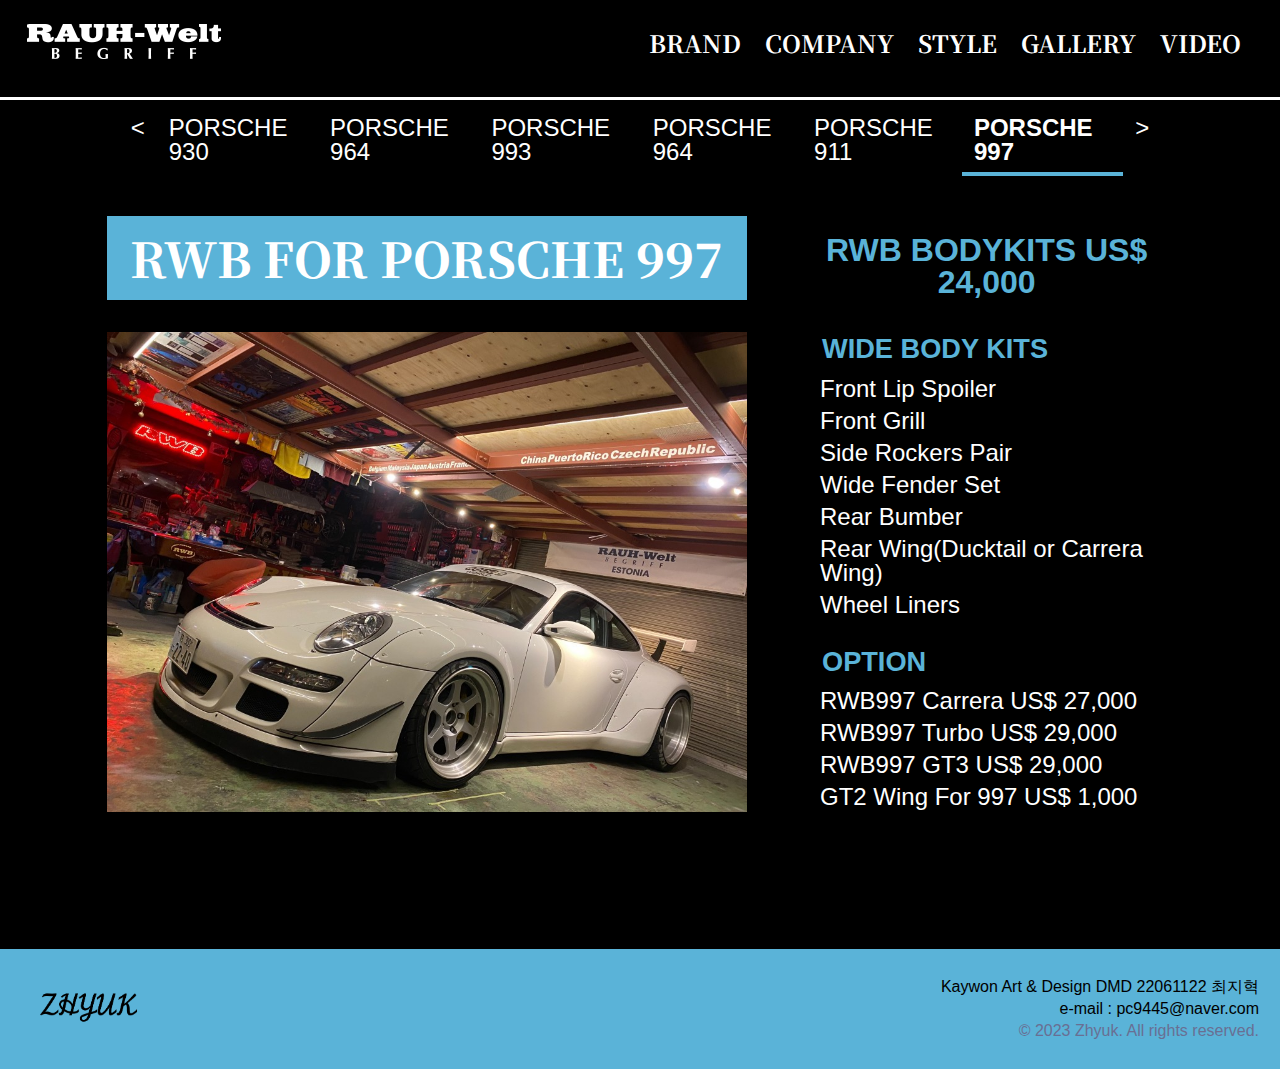
==== style_6.html @ 53509f12 "Add files via upload" ====
<!DOCTYPE html>
<html lang="en">

<head>
    <meta charset="UTF-8">
    <meta http-equiv="X-UA-Compatible" content="IE=edge">
    <meta name="viewport" content="width=device-width, initial-scale=1.0">
    <title>Rauh-Welt Begriff</title>
    <link rel="preconnect" href="https://fonts.googleapis.com">
    <link rel="preconnect" href="https://fonts.gstatic.com" crossorigin>
    <link href="https://fonts.googleapis.com/css2?family=Noto+Serif+KR:wght@200;300;400;500;600;700;900&display=swap"
        rel="stylesheet">
    <link rel="stylesheet" href="./css/reset.css">
    <link rel="stylesheet" href="./css/style_sub.css">
    <link rel="stylesheet" href="./css/total.css">
</head>

<body>
    <header>
        <nav class="site_nav">
            <div class="site_nav_logo">
                <a href="index.html"><img src="./img/logo.png" alt="로고이미지"></a>
            </div>
            <ul class="site_nav_menu Serif">
                <li><a href="brand.html">BRAND</a></li>
                <li><a href="company.html">COMPANY</a></li>
                <li><a href="style.html">STYLE</a></li>
                <li><a href="gallery.html">GALLERY</a></li>
                <li><a href="video.html">VIDEO</a></li>
            </ul>
        </nav>
    </header>
    <div class="clear"></div>
    <div class="content">
        <aside>
            <nav class="style_nav">
                <ul class="style_nav_menu">
                    <li><a href="style.html">&lt;</a></li>
                    <li><a href="style_1.html">PORSCHE 930</a></li>
                    <li><a href="style_2.html">PORSCHE 964</a></li>
                    <li><a href="style_3.html">PORSCHE 993</a></li>
                    <li><a href="style_4.html">PORSCHE 964</a></li>
                    <li><a href="style_5.html">PORSCHE 911</a></li>
                    <li class="select"><a href="style_6.html">PORSCHE 997</a></li>
                    <li><a href="style_2.html">&gt;</a></li>
                </ul>
            </nav>
        </aside>
        <section>
            <div class="img">
                <div class="text Serif">
                    <h1>RWB FOR PORSCHE 997</h1>
                </div>
                <img src="./img/997_1.png" alt="이미지01">
            </div>
            <div class="introduce">
                <h1>RWB BODYKITS US$ 24,000</h1>

                <ul>
                    <h1>WIDE BODY KITS</h1>
                    <li>Front Lip Spoiler</li>
                    <li>Front Grill</li>
                    <li>Side Rockers Pair</li>
                    <li>Wide Fender Set</li>
                    <li>Rear Bumber</li>
                    <li>Rear Wing(Ducktail or Carrera Wing)</li>
                    <li>Wheel Liners</li>
                </ul>
                <ul>
                        <h1>OPTION</h1>
                        <li>RWB997 Carrera US$ 27,000</li>
                        <li>RWB997 Turbo US$ 29,000</li>
                        <li>RWB997 GT3 US$ 29,000</li>
                        <li>GT2 Wing For 997 US$ 1,000</li>
                    </ul>
            </div>
        </section>
        <aside>
        </aside>
        <div class="clear"></div>
    </div>
    <footer>
        <div class="footer_logo">
            <img src="./img/zhyuk.png" alt="로고이미지">
        </div>
        <div class="clear"></div>
        <ul class="footer_text">
            <li>Kaywon Art & Design DMD 22061122 최지혁</li>
            <li>e-mail : pc9445@naver.com</li>
            <li id="copyright">&copy; 2023 Zhyuk. All rights reserved.</li>
        </ul>
    </footer>
</body>

</html>
---- css/style_sub.css ----
aside{
    width: 100%;
    color: #fff;
    /* border: solid 1px red; */
}
.style_nav {
    display: flex;
    justify-content: center;
    align-items: center;
    padding: 8px 12px;
}
.style_nav_menu {
    display: flex;
    font-size: 1.5rem;
    color: #fff;
    /* border: solid 1px blue; */
}
.style_nav_menu li {
    padding: 8px 12px;
}
.select{
    font-weight:800;
    border-bottom:#5AB3D8 4px solid;

}
a:hover{
    color: #5AB3D8;
}
section {
    width: 100%;
    margin-top: 3%;
    /* border: solid 1px red; */
}

section .text {
    width: 100%;
    float: left;
    padding: 8px 12px;
    display: flex;
    align-items: center;
    justify-content: center;
    background-color: #5AB3D8;
    /* border: solid 1px blue; */
}

section .text h1 {
    font-size: 3rem;
    font-weight: 800;
    padding: 10px;
}

section .img {
    width: 60%;
    float: left;
    /* border: solid 1px greenyellow; */
}

section .img img {
    width: 100%;
    margin-top: 5%;
}

section .introduce {
    width: 35%;
    float: right;
    padding: 8px 12px;
    /* border: solid 1px green; */
}

section .introduce h1 {
    width: 100%;
    font-size: 2rem;
    padding: 10px;
    text-align: center;
    font-weight: 900;
    color: #5AB3D8;
}
section .introduce ul h1{
    width: 100%;
    margin-top: 5%;
    font-size: 1.7rem;
    text-align: left;
}
section .introduce li {
    width: 100%;
    padding: 4px 8px;
    font-size: 1.5rem;
    font-weight: 300;
    /* border: solid 1px red; */
}
@media only screen and (max-width:1194px){
    section .text h1 {
        font-size: 2rem;
    }
    section .introduce {
        width: 40%;
    }
    section .introduce h1 {
        font-size: 1.5rem;
    }
    section .introduce ul h1 {
        font-size: 1.3rem;
    }
    section .introduce li {
        font-size: 1rem;
    }
}
@media only screen and (min-width:625px) and (max-width:768px){
    section .text{
        width: 100%;
    }
    section .img {
        width: 100%;
    }
    section .introduce {
        width: 100%;
        text-align: center;
    }
    section .introduce ul h1 {
        font-size: 1rem;
        text-align: center;
    }
}
---- css/total.css ----
.Serif {
    font-family: "Noto Serif KR", serif;
}
.clear {
    clear: both;
}

* {
    box-sizing: border-box;
}
a {
    color: #fff;
}
body {
    background-color: #000;
    color: #fff;
    font-family:"Noto Sans KR",sans-serif;
    font-weight:500;
}

header {
    width: 100%;
    float: left;
    padding: 15px;
    height: 100px;
    background-color: #000;
    font-weight: 700;
    border-bottom: solid 3px #fff;
    /* border: solid 1px red; */
}

.site_nav {
    display: flex;
    justify-content: space-between;
    align-items: center;
    padding: 8px 12px;
}

.site_nav_logo img {
    width: 100%;
}

.site_nav_logo a:hover {
    content: url(../img/logo_hover.png);
    filter: drop-shadow(0 0 5px #5AB3D8);
}

.site_nav_menu {
    display: flex;
    font-size: 24px;
    /* border: solid 1px blue; */
}

.site_nav_menu li {
    padding: 8px 12px;
    /* border: solid 1px green; */
}

.site_nav_menu a {
    color: #fff;
}

.site_nav_menu a:hover {
    color: #5AB3DB;
    cursor: pointer;
    background-size: 100% 100%;
    filter: drop-shadow(0 0 5px #5AB3D8);
}

.content {
    width: 83.33%;
    margin: 0 auto;
    /* border: solid 1px green; */
}



footer {
    width: 100%;
    padding: 15px;
    float: left;
    height: 120px;
    background-color: #5AB3D8;
    display: flex;
    align-items: center;
    justify-content: space-between;
    margin-top: 10%;
    color: #000;
}

.footer_logo {
    padding: 8px 12px;
}

.footer_logo img {
    width: 15%;
    /* border: solid 1px red; */
}

.footer_text {
    width: 60%;
    float: right;
    /* border: solid 1px blue; */
}

.footer_text li {
    text-align: right;
    padding: 3px 6px;
    font-size: 1rem;
}

.footer_text li#copyright {
    color: #696F93;
}

/* Table Ver. */
@media only screen and (max-width:1194px) {
    .footer_logo img {
        width: 30%;
    }

    .footer_text {
        width: 170%;
    }
}

/* Phone Ver. */
@media only screen and (min-width:625px) and (max-width:768px) {
    header {
        height: 150px;
    }

    .site_nav {
        flex-direction: column;
    }

    .site_nav_menu {
        margin-top: 5%;
    }
}

/* Phone min Ver. */
@media only screen and (max-width:624px) {
    header {
        height: 150px;
    }

    .site_nav {
        flex-direction: column;
    }

    .site_nav_menu {
        margin-top: 5%;
        font-size: 1rem;
    }
}
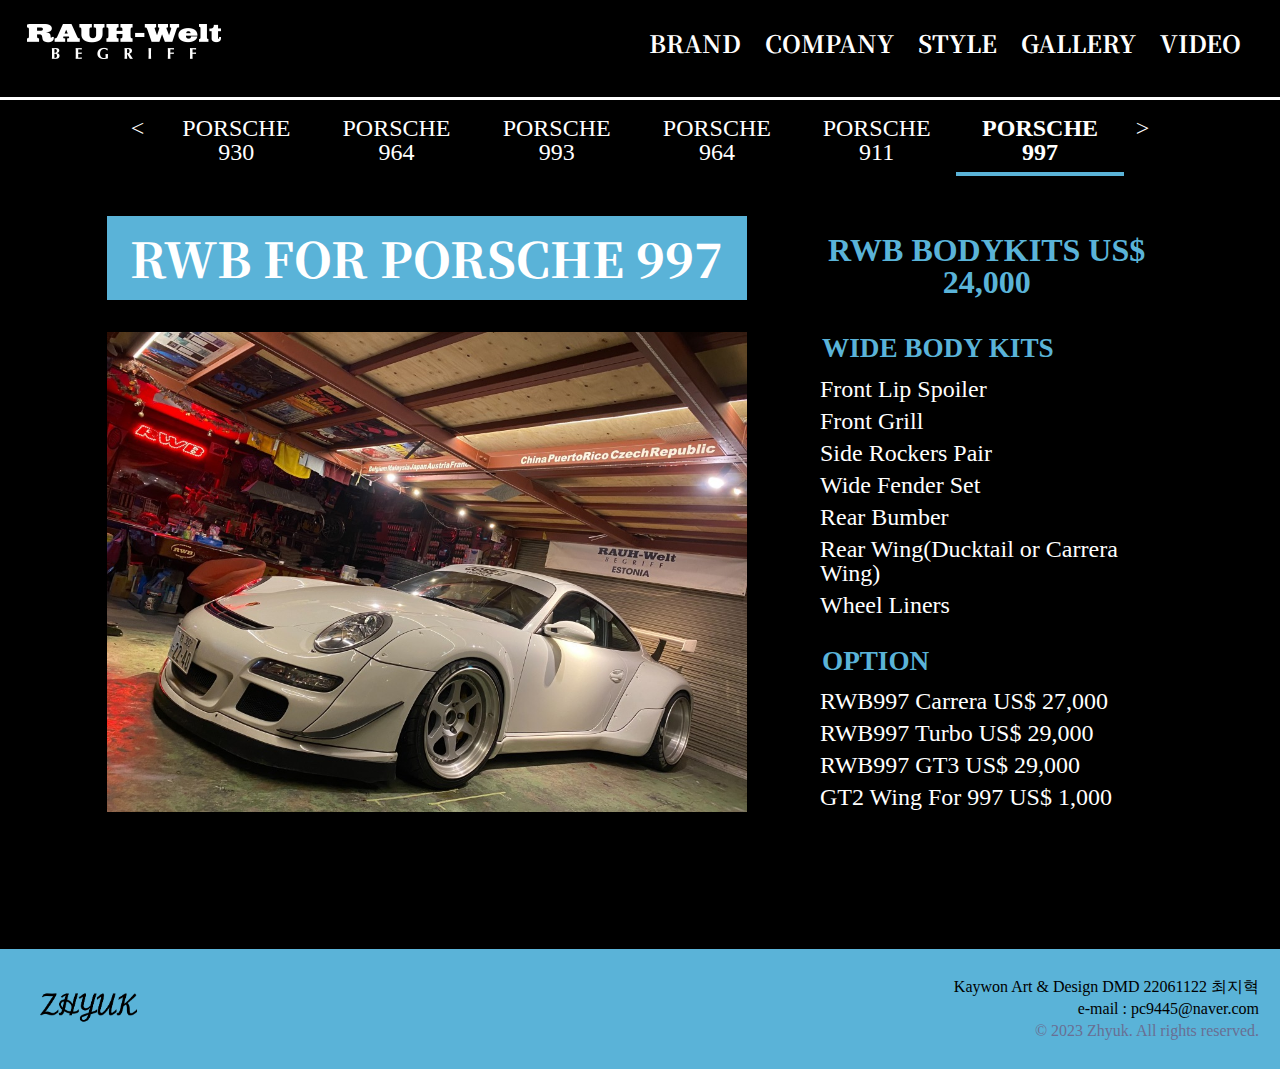
==== commit 47b6e8f5: "Add files via upload" ====
--- a/style_6.html
+++ b/style_6.html
@@ -35,14 +35,14 @@
         <aside>
             <nav class="style_nav">
                 <ul class="style_nav_menu">
-                    <li><a href="style.html">&lt;</a></li>
+                    <li><a href="style_5.html">&lt;</a></li>
                     <li><a href="style_1.html">PORSCHE 930</a></li>
                     <li><a href="style_2.html">PORSCHE 964</a></li>
                     <li><a href="style_3.html">PORSCHE 993</a></li>
                     <li><a href="style_4.html">PORSCHE 964</a></li>
                     <li><a href="style_5.html">PORSCHE 911</a></li>
                     <li class="select"><a href="style_6.html">PORSCHE 997</a></li>
-                    <li><a href="style_2.html">&gt;</a></li>
+                    <li><a href="style.html">&gt;</a></li>
                 </ul>
             </nav>
         </aside>
--- a/css/style_sub.css
+++ b/css/style_sub.css
@@ -13,6 +13,7 @@
     display: flex;
     font-size: 1.5rem;
     color: #fff;
+    text-align: center;
     /* border: solid 1px blue; */
 }
 .style_nav_menu li {
@@ -106,6 +107,9 @@
     }
 }
 @media only screen and (min-width:625px) and (max-width:768px){
+    .style_nav_menu{
+        font-size: 1rem;
+    }
     section .text{
         width: 100%;
     }
--- a/css/total.css
+++ b/css/total.css
@@ -1,6 +1,7 @@
 .Serif {
     font-family: "Noto Serif KR", serif;
 }
+
 .clear {
     clear: both;
 }
@@ -8,14 +9,14 @@
 * {
     box-sizing: border-box;
 }
+
 a {
     color: #fff;
 }
+
 body {
     background-color: #000;
     color: #fff;
-    font-family:"Noto Sans KR",sans-serif;
-    font-weight:500;
 }
 
 header {
@@ -86,6 +87,7 @@
     justify-content: space-between;
     margin-top: 10%;
     color: #000;
+    font-weight: 500;
 }
 
 .footer_logo {
@@ -107,6 +109,7 @@
     text-align: right;
     padding: 3px 6px;
     font-size: 1rem;
+    font-weight: 500;
 }
 
 .footer_text li#copyright {
@@ -120,7 +123,7 @@
     }
 
     .footer_text {
-        width: 170%;
+        width: 180%;
     }
 }
 
@@ -137,20 +140,4 @@
     .site_nav_menu {
         margin-top: 5%;
     }
-}
-
-/* Phone min Ver. */
-@media only screen and (max-width:624px) {
-    header {
-        height: 150px;
-    }
-
-    .site_nav {
-        flex-direction: column;
-    }
-
-    .site_nav_menu {
-        margin-top: 5%;
-        font-size: 1rem;
-    }
 }